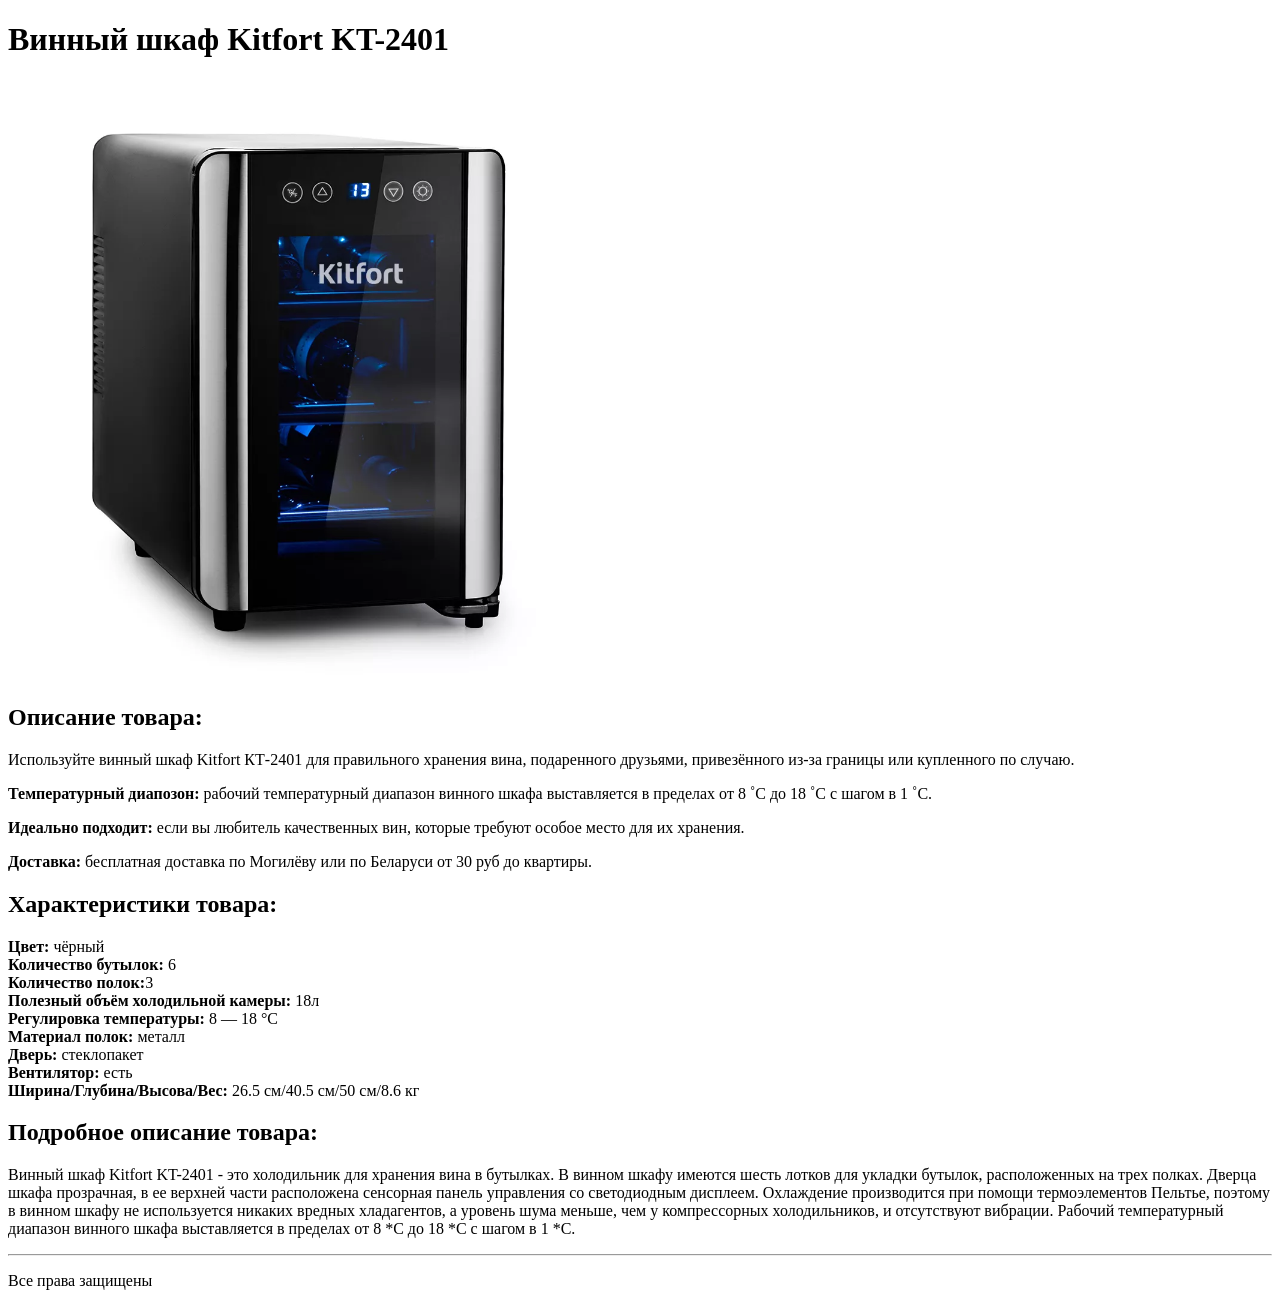
==== Homework/HTML/item1.html @ 9444c44e "add item1 page" ====
<!DOCTYPE html>
<html lang="ru">

<head>
    <meta charset="UTF-8">
    <meta http-equiv="X-UA-Compatible" content="IE=edge">
    <meta name="viewport" content="width=device-width, initial-scale=1.0">
    <title>Kitfort KT-2401</title>
</head>

<body>
    <h1>Винный шкаф Kitfort KT-2401</h1>
    <img height="600px" src="img/kitfort.webp" alt="Kitfort">
    <h2>Описание товара:</h2>
    <p>Используйте винный шкаф Kitfort КТ-2401 для правильного хранения вина, подаренного друзьями, привезённого из-за
        границы или купленного по случаю.</p>
    <p><b>Температурный диапозон: </b>рабочий температурный диапазон винного шкафа выставляется в пределах от 8 ˚С до 18
        ˚С с шагом в 1 ˚С.</p>
    <p><b>Идеально подходит: </b>если вы любитель качественных вин, которые требуют особое место для их хранения.</p>
    <p><b>Доставка: </b>бесплатная доставка по Могилёву или по Беларуси от 30 руб до квартиры.</p>
    <h2>Характеристики товара:</h2>
    <div><b>Цвет: </b>чёрный</div>
    <div><b>Количество бутылок: </b>6</div>
    <div><b>Количество полок:</b>3</div>
    <div><b>Полезный объём холодильной камеры: </b>18л</div>
    <div><b>Регулировка температуры: </b>8 — 18 °C</div>
    <div><b>Материал полок: </b>металл</div>
    <div><b>Дверь: </b>стеклопакет</div>
    <div><b>Вентилятор: </b>есть</div>
    <div><b>Ширина/Глубина/Высова/Вес: </b>26.5 см/40.5 см/50 см/8.6 кг</div>
    <h2>Подробное описание товара:</h2>
    <p>Винный шкаф Kitfort KT-2401 - это холодильник для хранения вина в бутылках. В винном шкафу имеются шесть лотков
        для укладки бутылок, расположенных на трех полках. Дверца шкафа прозрачная, в ее верхней части расположена
        сенсорная панель управления со светодиодным дисплеем. Охлаждение производится при помощи термоэлементов Пельтье,
        поэтому в винном шкафу не используется никаких вредных хладагентов, а уровень шума меньше, чем у компрессорных
        холодильников, и отсутствуют вибрации. Рабочий температурный диапазон винного шкафа выставляется в пределах от 8
        *С до 18 *С с шагом в 1 *С.</p>
    <hr>
    <p>Все права защищены</p>
</body>

</html>
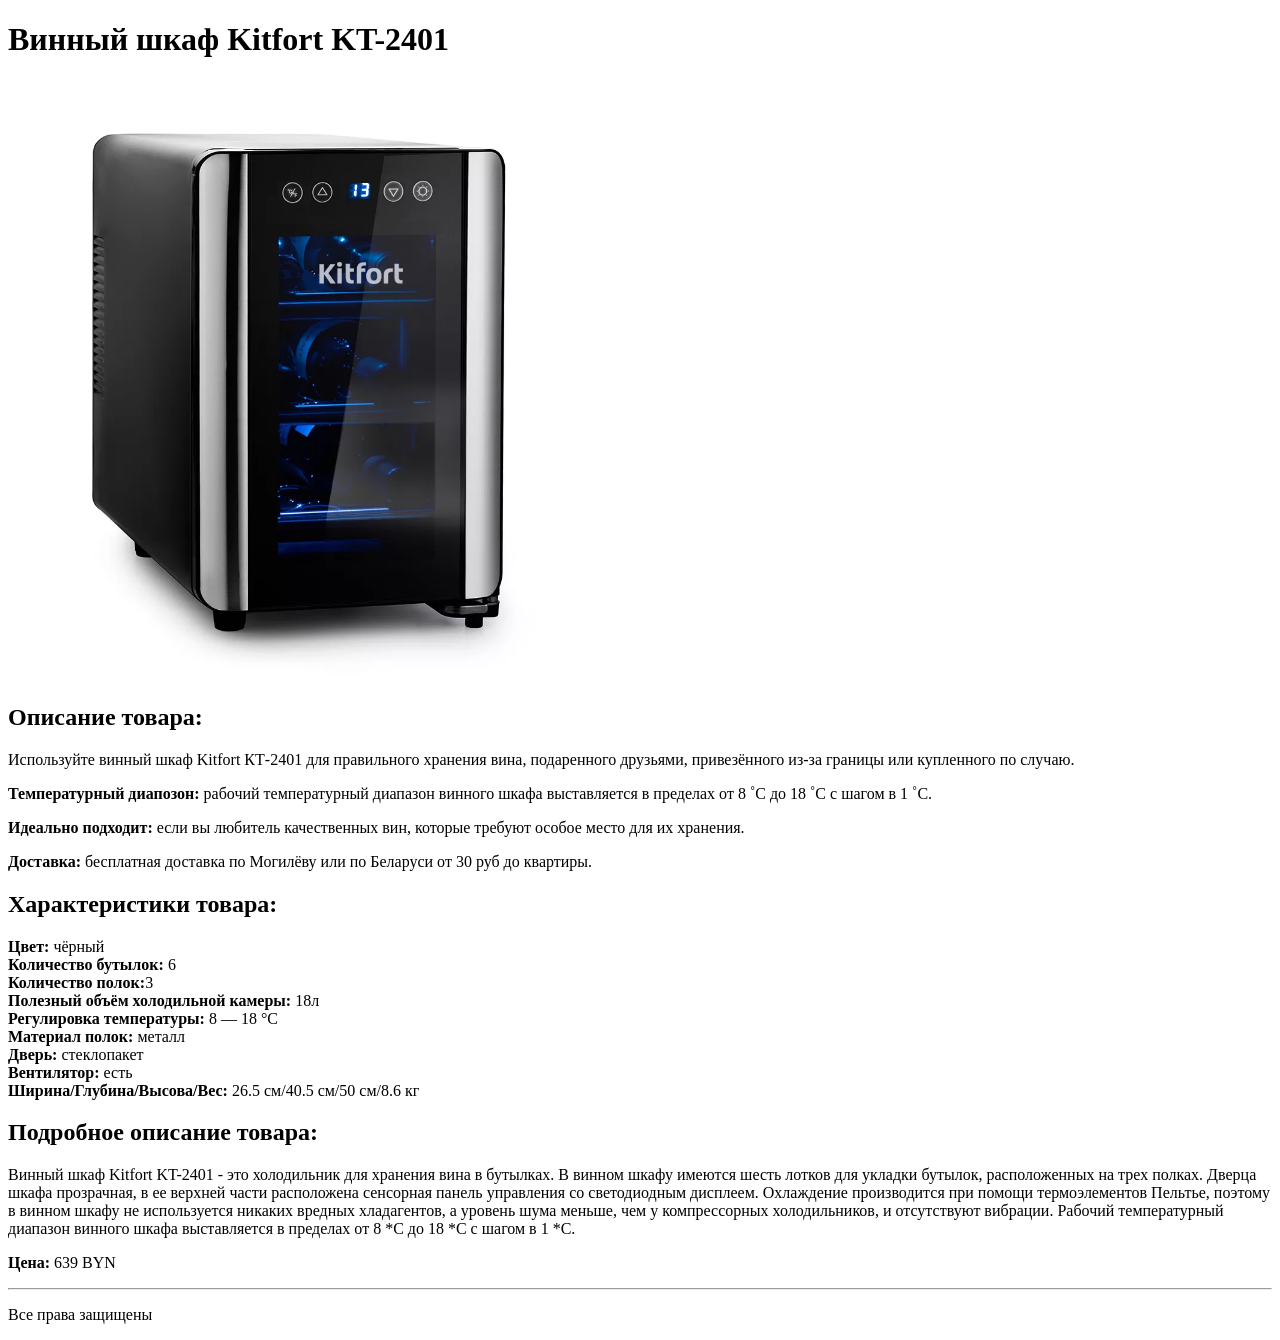
==== commit 463d5779: "change item 1" ====
--- a/Homework/HTML/item1.html
+++ b/Homework/HTML/item1.html
@@ -35,6 +35,7 @@
         поэтому в винном шкафу не используется никаких вредных хладагентов, а уровень шума меньше, чем у компрессорных
         холодильников, и отсутствуют вибрации. Рабочий температурный диапазон винного шкафа выставляется в пределах от 8
         *С до 18 *С с шагом в 1 *С.</p>
+    <p><b>Цена: </b>639 BYN</p>
     <hr>
     <p>Все права защищены</p>
 </body>
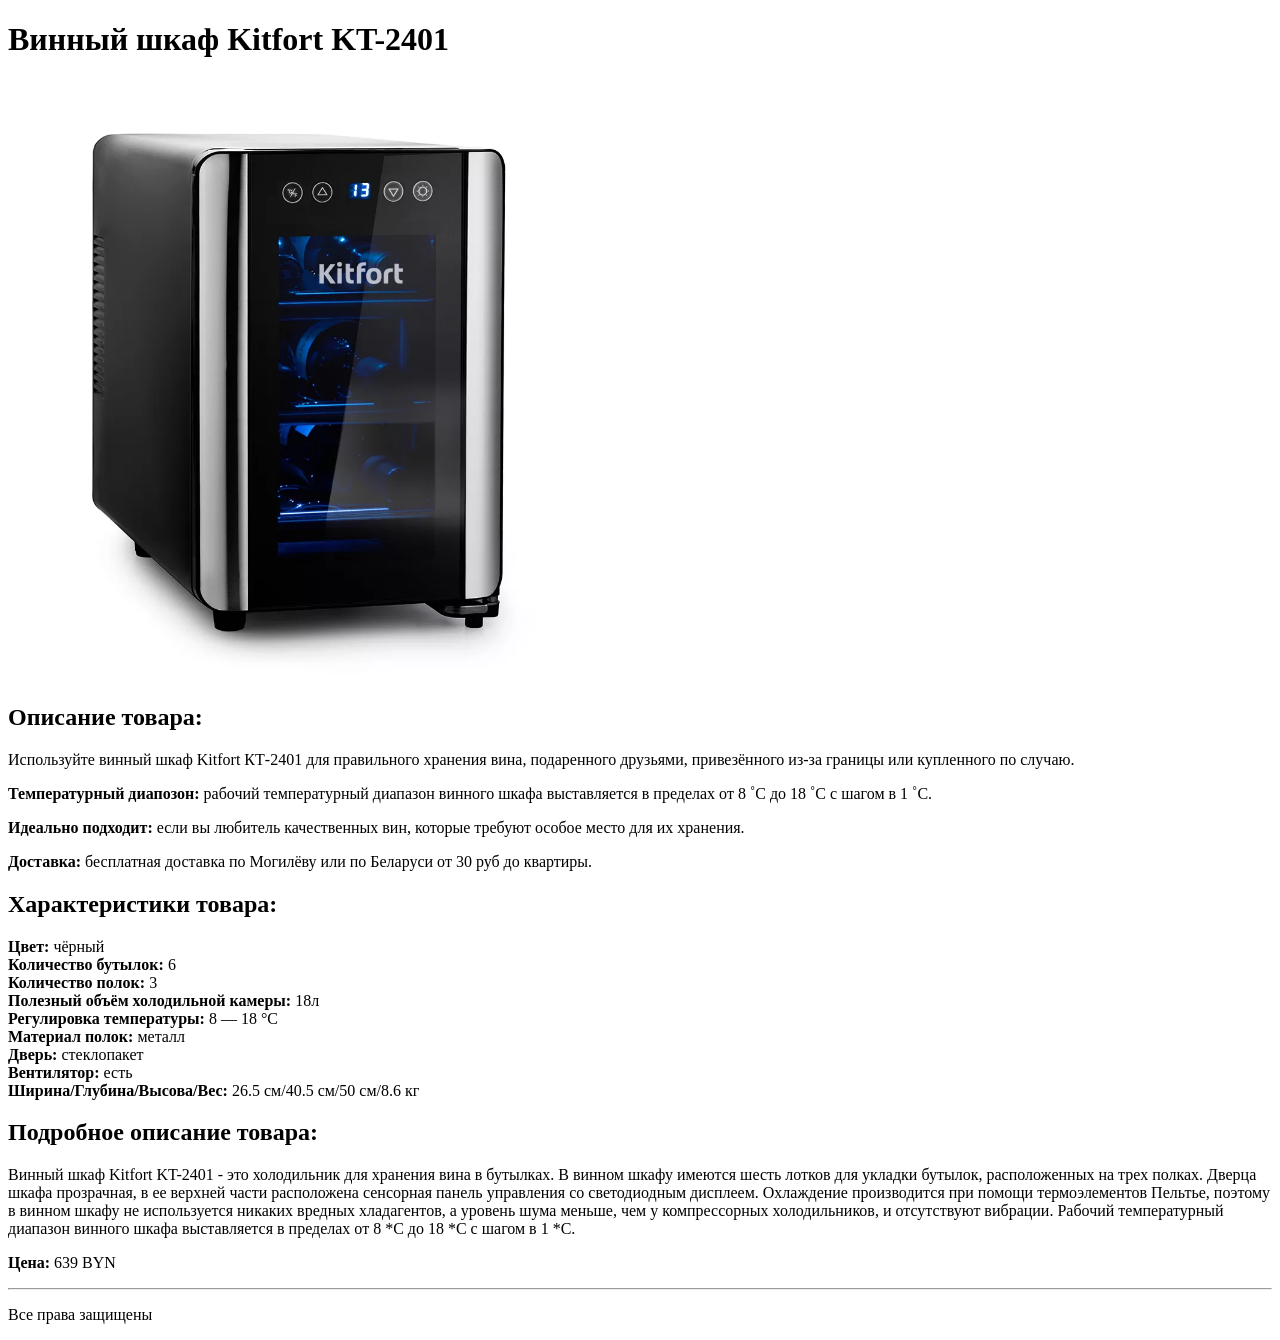
==== commit cf2b9fba: "some fix item1 and item2 page" ====
--- a/Homework/HTML/item1.html
+++ b/Homework/HTML/item1.html
@@ -21,7 +21,7 @@
     <h2>Характеристики товара:</h2>
     <div><b>Цвет: </b>чёрный</div>
     <div><b>Количество бутылок: </b>6</div>
-    <div><b>Количество полок:</b>3</div>
+    <div><b>Количество полок: </b>3</div>
     <div><b>Полезный объём холодильной камеры: </b>18л</div>
     <div><b>Регулировка температуры: </b>8 — 18 °C</div>
     <div><b>Материал полок: </b>металл</div>
